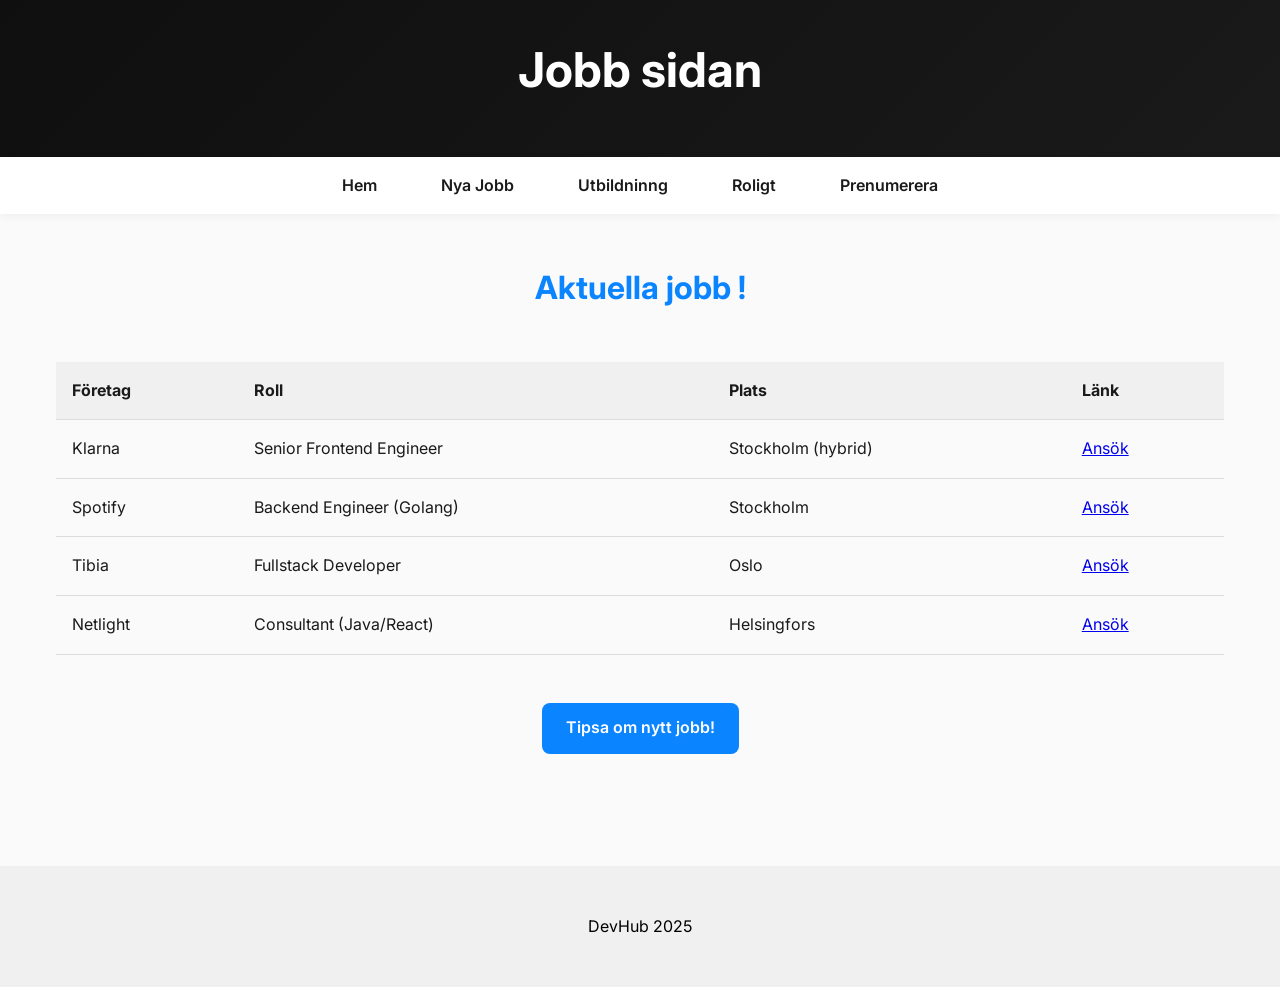
==== jobs.html @ dcc754af "v1.3 Links" ====
<!DOCTYPE html>
<html lang="sv">
<head>
  <meta charset="UTF-8" />
  <title>jobs</title>
  <link rel="stylesheet" href="style.css"/>
</head>
<body>
  <header><h1>Jobb sidan</h1></header>
  
  <nav>
    <ul>
      <li><a href="index.html">Hem</a></li>
      <li><a href="jobs.html">Nya Jobb</a></li>
      <li><a href="tools.html">Utbildninng</a></li>
      <li><a href="roligt.html">Roligt</a></li>
      <li><a href="subscribe.html">Prenumerera</a></li>
    </ul>
  </nav>

  <main>
    <h2>Aktuella jobb !</h2>
    
    <div class="table-responsive">
      <table>
        <thead>
          <tr><th>Företag</th><th>Roll</th><th>Plats</th><th>Länk</th></tr>
        </thead>
        <tbody>
          <tr><td>Klarna</td><td>Senior Frontend Engineer</td><td>Stockholm (hybrid)</td><td><a href="https://jobs.klarna.com" target="_blank">Ansök</a></td></tr>
          <tr><td>Spotify</td><td>Backend Engineer (Golang)</td><td>Stockholm</td><td><a href="https://spotifyjobs.com" target="_blank">Ansök</a></td></tr>
          <tr><td>Tibia</td><td>Fullstack Developer</td><td>Oslo</td><td><a href="https://tibia.no" target="_blank">Ansök</a></td></tr>
          <tr><td>Netlight</td><td>Consultant (Java/React)</td><td>Helsingfors</td><td><a href="https://netlight.com" target="_blank">Ansök</a></td></tr>
        </tbody>
      </table>
    </div>

    <p style="text-align:center;">
      <a href="mailto:jobs@devhub.example.com" class="btn">Tipsa om nytt jobb!</a>
    </p>
  </main>
  
  <footer>
    <p>DevHub 2025</p>
  </footer>

  <script src="script.js"></script>
</body>
</html>
---- style.css ----
@import url('https://fonts.googleapis.com/css2?family=Inter:wght@400;600;700&display=swap');

* { margin:0; padding:0; box-sizing:border-box; }
body {
  font-family: 'Inter', sans-serif;
  background: #fafafa;
  color: #1a1a1a;
  line-height: 1.6;
}

header {
  background: linear-gradient(135deg, #0f0f0f 0%, #1a1a1a 100%);
  color: #fff;
  padding: 2rem 0;
  text-align: center;
  box-shadow: 0 4px 20px rgba(0,0,0,0.1);
}

nav {
  background: #fff;
  padding: 1rem;
  position: sticky; top:0; z-index:100;
  box-shadow: 0 2px 10px rgba(0,0,0,0.05);
}

nav ul {
  list-style: none;
  display: flex;
  justify-content: center;
  flex-wrap: wrap;
  gap: 2rem;
}

nav a {
  color: #1a1a1a;
  text-decoration: none;
  font-weight: 600;
  padding: 0.5rem 1rem;
  border-radius: 8px;
  transition: all 0.3s;
}

nav a:hover {
  background: #000;
  color: #fff;
}

main { padding: 3rem 1rem; max-width: 1200px; margin: 0 auto; text-align: center; }
h1, h2 { font-weight: 700; margin-bottom: 1rem; }
h1 { font-size: 3rem; }
h2 { font-size: 2rem; color: #0a84ff; }

.grid {
  display: grid;
  text-align: left;
  grid-template-columns: repeat(auto-fit, minmax(280px, 1fr));
  gap: 2rem;
  margin: 2rem 0;
}

.card {
  background: #fff;
  padding: 1.5rem;
  border-radius: 12px;
  box-shadow: 0 4px 15px rgba(0,0,0,0.05);
  transition: transform 0.3s;
}

.card:hover { transform: translateY(-8px); }

.btn {
  display: inline-block;
  background: #0a84ff;
  color: #fff;
  padding: 0.8rem 1.5rem;
  border-radius: 8px;
  text-decoration: none;
  font-weight: 600;
  margin-top: 1rem;
}

.btn:hover { background: #0071e3; }

.meme { text-align: center; margin: 3rem 0; }
.meme img { max-width: 70%; border-radius: 12px; box-shadow: 0 8px 25px rgba(0,0,0,0.1); }

footer {
  text-align: center;
  padding: 3rem;
  background: #f0f0f0;
  color: black;
  margin-top: 4rem;
}

/* Responsiv tabell */
.table-responsive { overflow-x: auto; }
table { width: 100%; border-collapse: collapse; margin: 2rem 0; }
th, td { padding: 1rem; text-align: left; border-bottom: 1px solid #ddd; }
th { background: #f0f0f0; }

/* Roligt*/

    .number { color: #1990e4; font-size: 1.6rem; font-weight: bold; margin-right: 0.4em;}
    .emoji { font-size: 1.6rem; }
    .bar {height: 16px; border-radius: 6px; background: linear-gradient(90deg,#6ac1ff 80%,#ffe780 100%); margin: 20px 0 0;}
  
/* Formulär */
form { max-width: 600px; margin: 2rem auto; }
input, textarea { width: 100%; padding: 1rem; margin: 0.5rem 0; border: 1px solid #ccc; border-radius: 8px; }

/* Subscribe */

    .sub-container {
      max-width: 440px;
      margin: 48px auto;
      background: #fffbe7;
      border-radius: 18px;
      box-shadow: 0 3px 18px #bddffd;
      padding: 38px 30px 36px 30px;
      text-align: center;
    }
    .sub-container h2 {
      color: #234479;
      margin-bottom: 4px;
      font-size: 2em;
    }
    .sub-container .emoji {
      font-size: 1.6em;
      margin-bottom: 6px;
    }
    .sub-lead {
      font-size: 1.12em;
      color: #87671c;
      margin-bottom: 22px;
    }
    .sub-form {
      display: flex;
      flex-direction: column;
      align-items: center;
      gap: 13px;
    }
    .sub-form input[type="text"],
    .sub-form input[type="email"],
    .sub-form textarea {
      padding: 12px;
      width: 80%;
      max-width: 275px;
      font-size: 1.07em;
      border: 2px solid #cce6ff;
      border-radius: 7px;
      outline: none;
      margin-bottom: 5px;
      background: #fff;
      color: #123;
      box-shadow: 0 2px 8px #e8e5b870;
    }
    .sub-form input:focus,
    .sub-form textarea:focus {
      border-color: #6ac1ff;
    }
    .sub-form textarea {
      min-height: 60px;
      resize: vertical;
    }
    .sub-form button {
      background: #6ac1ff;
      color: #fff;
      font-size: 1.13em;
      padding: 10px 28px;
      border: none;
      border-radius: 7px;
      cursor: pointer;
      box-shadow: 0 2px 12px #ddefff9a;
      transition: background 0.14s;
    }
    .sub-form button:hover {
      background: #1990e4;
    }
    .fineprint {
      margin-top: 15px;
      font-size: 0.98em;
      color: #7a6c28;
    }
    .sub-success {
      color: #2d7d38;
      background: #e8ffe8;
      border-radius: 8px;
      margin-top: 18px;
      padding: 12px 8px;
      font-size: 1.16em;
      display: none;
    }
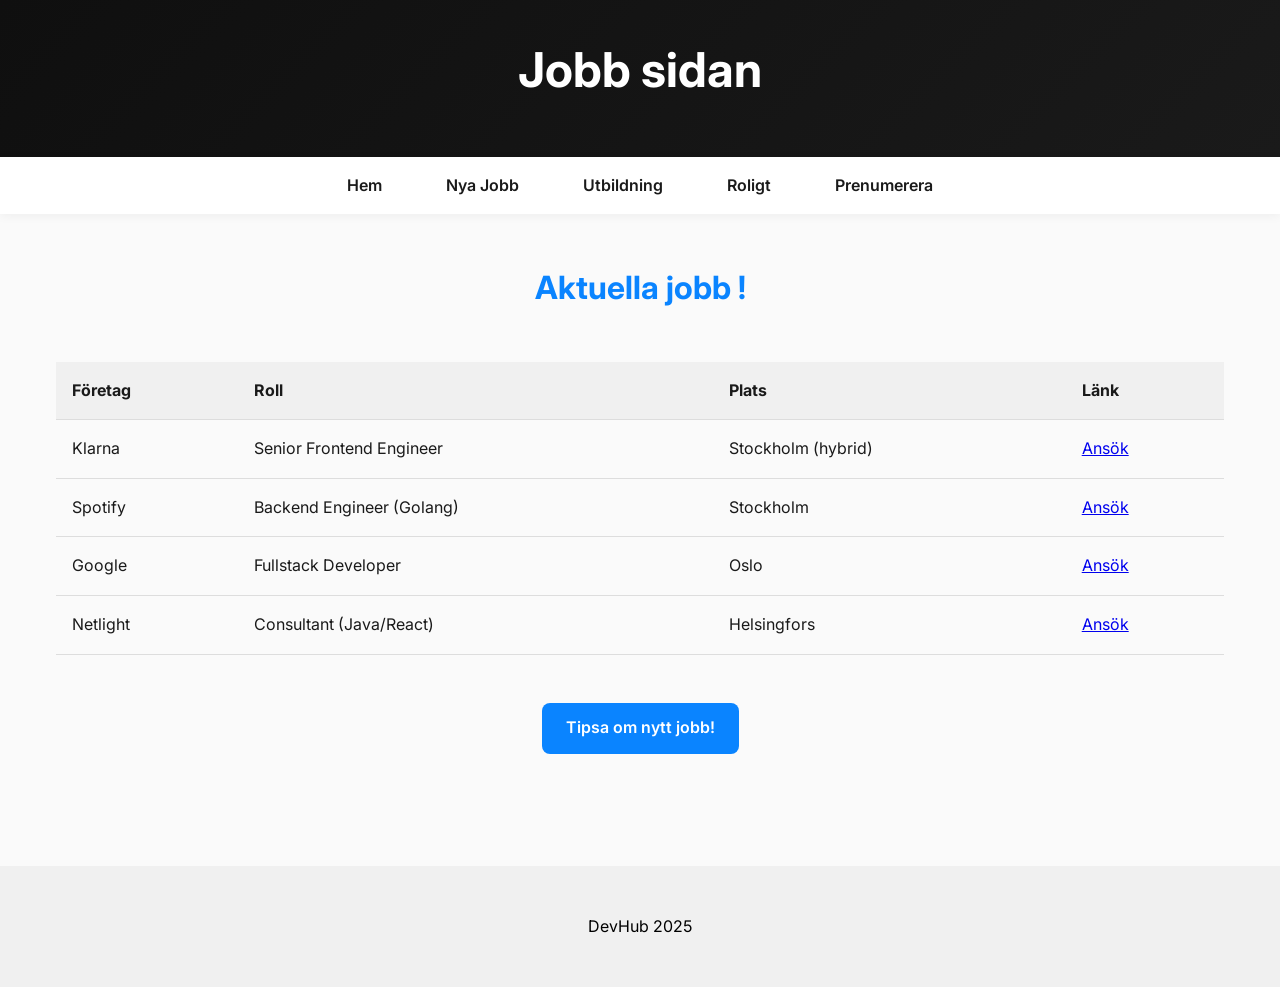
==== commit 57d7fe33: "Fix: Correct typos, fix HTML structure, improve form validation" ====
--- a/jobs.html
+++ b/jobs.html
@@ -12,7 +12,7 @@
     <ul>
       <li><a href="index.html">Hem</a></li>
       <li><a href="jobs.html">Nya Jobb</a></li>
-      <li><a href="tools.html">Utbildninng</a></li>
+      <li><a href="utbildning.html">Utbildning</a></li>
       <li><a href="roligt.html">Roligt</a></li>
       <li><a href="subscribe.html">Prenumerera</a></li>
     </ul>
@@ -27,9 +27,9 @@
           <tr><th>Företag</th><th>Roll</th><th>Plats</th><th>Länk</th></tr>
         </thead>
         <tbody>
-          <tr><td>Klarna</td><td>Senior Frontend Engineer</td><td>Stockholm (hybrid)</td><td><a href="https://jobs.klarna.com" target="_blank">Ansök</a></td></tr>
+          <tr><td>Klarna</td><td>Senior Frontend Engineer</td><td>Stockholm (hybrid)</td><td><a href="https://www.klarna.com/careers/" target="_blank">Ansök</a></td></tr>
           <tr><td>Spotify</td><td>Backend Engineer (Golang)</td><td>Stockholm</td><td><a href="https://spotifyjobs.com" target="_blank">Ansök</a></td></tr>
-          <tr><td>Tibia</td><td>Fullstack Developer</td><td>Oslo</td><td><a href="https://tibia.no" target="_blank">Ansök</a></td></tr>
+          <tr><td>Google</td><td>Fullstack Developer</td><td>Oslo</td><td><a href="https://careers.google.com" target="_blank">Ansök</a></td></tr>
           <tr><td>Netlight</td><td>Consultant (Java/React)</td><td>Helsingfors</td><td><a href="https://netlight.com" target="_blank">Ansök</a></td></tr>
         </tbody>
       </table>
--- a/style.css
+++ b/style.css
@@ -1,192 +1,280 @@
 @import url('https://fonts.googleapis.com/css2?family=Inter:wght@400;600;700&display=swap');
 
-* { margin:0; padding:0; box-sizing:border-box; }
+* {
+    margin: 0;
+    padding: 0;
+    box-sizing: border-box;
+}
+
 body {
-  font-family: 'Inter', sans-serif;
-  background: #fafafa;
-  color: #1a1a1a;
-  line-height: 1.6;
+    font-family: 'Inter', sans-serif;
+    background: #fafafa;
+    color: #1a1a1a;
+    line-height: 1.6;
 }
 
 header {
-  background: linear-gradient(135deg, #0f0f0f 0%, #1a1a1a 100%);
-  color: #fff;
-  padding: 2rem 0;
-  text-align: center;
-  box-shadow: 0 4px 20px rgba(0,0,0,0.1);
+    background: linear-gradient(135deg, #0f0f0f 0%, #1a1a1a 100%);
+    color: #fff;
+    padding: 2rem 0;
+    text-align: center;
+    box-shadow: 0 4px 20px rgba(0, 0, 0, 0.1);
 }
 
 nav {
-  background: #fff;
-  padding: 1rem;
-  position: sticky; top:0; z-index:100;
-  box-shadow: 0 2px 10px rgba(0,0,0,0.05);
+    background: #fff;
+    padding: 1rem;
+    position: sticky;
+    top: 0;
+    z-index: 100;
+    box-shadow: 0 2px 10px rgba(0, 0, 0, 0.05);
 }
 
 nav ul {
-  list-style: none;
-  display: flex;
-  justify-content: center;
-  flex-wrap: wrap;
-  gap: 2rem;
+    list-style: none;
+    display: flex;
+    justify-content: center;
+    flex-wrap: wrap;
+    gap: 2rem;
 }
 
 nav a {
-  color: #1a1a1a;
-  text-decoration: none;
-  font-weight: 600;
-  padding: 0.5rem 1rem;
-  border-radius: 8px;
-  transition: all 0.3s;
+    color: #1a1a1a;
+    text-decoration: none;
+    font-weight: 600;
+    padding: 0.5rem 1rem;
+    border-radius: 8px;
+    transition: all 0.3s;
 }
 
 nav a:hover {
-  background: #000;
-  color: #fff;
-}
-
-main { padding: 3rem 1rem; max-width: 1200px; margin: 0 auto; text-align: center; }
-h1, h2 { font-weight: 700; margin-bottom: 1rem; }
-h1 { font-size: 3rem; }
-h2 { font-size: 2rem; color: #0a84ff; }
+    background: #000;
+    color: #fff;
+}
+
+main {
+    padding: 3rem 1rem;
+    max-width: 1200px;
+    margin: 0 auto;
+    text-align: center;
+}
+
+h1,
+h2 {
+    font-weight: 700;
+    margin-bottom: 1rem;
+}
+
+h1 {
+    font-size: 3rem;
+}
+
+h2 {
+    font-size: 2rem;
+    color: #0a84ff;
+}
 
 .grid {
-  display: grid;
-  text-align: left;
-  grid-template-columns: repeat(auto-fit, minmax(280px, 1fr));
-  gap: 2rem;
-  margin: 2rem 0;
+    display: grid;
+    text-align: left;
+    grid-template-columns: repeat(auto-fit, minmax(280px, 1fr));
+    gap: 2rem;
+    margin: 2rem 0;
 }
 
 .card {
-  background: #fff;
-  padding: 1.5rem;
-  border-radius: 12px;
-  box-shadow: 0 4px 15px rgba(0,0,0,0.05);
-  transition: transform 0.3s;
-}
-
-.card:hover { transform: translateY(-8px); }
+    background: #fff;
+    padding: 1.5rem;
+    border-radius: 12px;
+    box-shadow: 0 4px 15px rgba(0, 0, 0, 0.05);
+    transition: transform 0.3s;
+}
+
+.card:hover {
+    transform: translateY(-8px);
+}
 
 .btn {
-  display: inline-block;
-  background: #0a84ff;
-  color: #fff;
-  padding: 0.8rem 1.5rem;
-  border-radius: 8px;
-  text-decoration: none;
-  font-weight: 600;
-  margin-top: 1rem;
-}
-
-.btn:hover { background: #0071e3; }
-
-.meme { text-align: center; margin: 3rem 0; }
-.meme img { max-width: 70%; border-radius: 12px; box-shadow: 0 8px 25px rgba(0,0,0,0.1); }
+    display: inline-block;
+    background: #0a84ff;
+    color: #fff;
+    padding: 0.8rem 1.5rem;
+    border-radius: 8px;
+    text-decoration: none;
+    font-weight: 600;
+    margin-top: 1rem;
+}
+
+.btn:hover {
+    background: #0071e3;
+}
+
+.meme {
+    text-align: center;
+    margin: 3rem 0;
+}
+
+.meme img {
+    max-width: 70%;
+    border-radius: 12px;
+    box-shadow: 0 8px 25px rgba(0, 0, 0, 0.1);
+}
 
 footer {
-  text-align: center;
-  padding: 3rem;
-  background: #f0f0f0;
-  color: black;
-  margin-top: 4rem;
+    text-align: center;
+    padding: 3rem;
+    background: #f0f0f0;
+    color: black;
+    margin-top: 4rem;
 }
 
 /* Responsiv tabell */
-.table-responsive { overflow-x: auto; }
-table { width: 100%; border-collapse: collapse; margin: 2rem 0; }
-th, td { padding: 1rem; text-align: left; border-bottom: 1px solid #ddd; }
-th { background: #f0f0f0; }
+.table-responsive {
+    overflow-x: auto;
+}
+
+table {
+    width: 100%;
+    border-collapse: collapse;
+    margin: 2rem 0;
+}
+
+th,
+td {
+    padding: 1rem;
+    text-align: left;
+    border-bottom: 1px solid #ddd;
+}
+
+th {
+    background: #f0f0f0;
+}
 
 /* Roligt*/
 
-    .number { color: #1990e4; font-size: 1.6rem; font-weight: bold; margin-right: 0.4em;}
-    .emoji { font-size: 1.6rem; }
-    .bar {height: 16px; border-radius: 6px; background: linear-gradient(90deg,#6ac1ff 80%,#ffe780 100%); margin: 20px 0 0;}
-  
+.number {
+    color: #1990e4;
+    font-size: 1.6rem;
+    font-weight: bold;
+    margin-right: 0.4em;
+}
+
+.emoji {
+    font-size: 1.6rem;
+}
+
+.bar {
+    height: 16px;
+    border-radius: 6px;
+    background: linear-gradient(90deg, #6ac1ff 80%, #ffe780 100%);
+    margin: 20px 0 0;
+}
+
 /* Formulär */
-form { max-width: 600px; margin: 2rem auto; }
-input, textarea { width: 100%; padding: 1rem; margin: 0.5rem 0; border: 1px solid #ccc; border-radius: 8px; }
+form {
+    max-width: 600px;
+    margin: 2rem auto;
+}
+
+input,
+textarea {
+    width: 100%;
+    padding: 1rem;
+    margin: 0.5rem 0;
+    border: 1px solid #ccc;
+    border-radius: 8px;
+}
 
 /* Subscribe */
 
-    .sub-container {
-      max-width: 440px;
-      margin: 48px auto;
-      background: #fffbe7;
-      border-radius: 18px;
-      box-shadow: 0 3px 18px #bddffd;
-      padding: 38px 30px 36px 30px;
-      text-align: center;
-    }
-    .sub-container h2 {
-      color: #234479;
-      margin-bottom: 4px;
-      font-size: 2em;
-    }
-    .sub-container .emoji {
-      font-size: 1.6em;
-      margin-bottom: 6px;
-    }
-    .sub-lead {
-      font-size: 1.12em;
-      color: #87671c;
-      margin-bottom: 22px;
-    }
-    .sub-form {
-      display: flex;
-      flex-direction: column;
-      align-items: center;
-      gap: 13px;
-    }
-    .sub-form input[type="text"],
-    .sub-form input[type="email"],
-    .sub-form textarea {
-      padding: 12px;
-      width: 80%;
-      max-width: 275px;
-      font-size: 1.07em;
-      border: 2px solid #cce6ff;
-      border-radius: 7px;
-      outline: none;
-      margin-bottom: 5px;
-      background: #fff;
-      color: #123;
-      box-shadow: 0 2px 8px #e8e5b870;
-    }
-    .sub-form input:focus,
-    .sub-form textarea:focus {
-      border-color: #6ac1ff;
-    }
-    .sub-form textarea {
-      min-height: 60px;
-      resize: vertical;
-    }
-    .sub-form button {
-      background: #6ac1ff;
-      color: #fff;
-      font-size: 1.13em;
-      padding: 10px 28px;
-      border: none;
-      border-radius: 7px;
-      cursor: pointer;
-      box-shadow: 0 2px 12px #ddefff9a;
-      transition: background 0.14s;
-    }
-    .sub-form button:hover {
-      background: #1990e4;
-    }
-    .fineprint {
-      margin-top: 15px;
-      font-size: 0.98em;
-      color: #7a6c28;
-    }
-    .sub-success {
-      color: #2d7d38;
-      background: #e8ffe8;
-      border-radius: 8px;
-      margin-top: 18px;
-      padding: 12px 8px;
-      font-size: 1.16em;
-      display: none;
-    }
+.sub-container {
+    max-width: 440px;
+    margin: 48px auto;
+    background: #fffbe7;
+    border-radius: 18px;
+    box-shadow: 0 3px 18px #bddffd;
+    padding: 38px 30px 36px 30px;
+    text-align: center;
+}
+
+.sub-container h2 {
+    color: #234479;
+    margin-bottom: 4px;
+    font-size: 2em;
+}
+
+.sub-container .emoji {
+    font-size: 1.6em;
+    margin-bottom: 6px;
+}
+
+.sub-lead {
+    font-size: 1.12em;
+    color: #87671c;
+    margin-bottom: 22px;
+}
+
+.sub-form {
+    display: flex;
+    flex-direction: column;
+    align-items: center;
+    gap: 13px;
+}
+
+.sub-form input[type="text"],
+.sub-form input[type="email"],
+.sub-form textarea {
+    padding: 12px;
+    width: 80%;
+    max-width: 275px;
+    font-size: 1.07em;
+    border: 2px solid #cce6ff;
+    border-radius: 7px;
+    outline: none;
+    margin-bottom: 5px;
+    background: #fff;
+    color: #123;
+    box-shadow: 0 2px 8px #e8e5b870;
+}
+
+.sub-form input:focus,
+.sub-form textarea:focus {
+    border-color: #6ac1ff;
+}
+
+.sub-form textarea {
+    min-height: 60px;
+    resize: vertical;
+}
+
+.sub-form button {
+    background: #6ac1ff;
+    color: #fff;
+    font-size: 1.13em;
+    padding: 10px 28px;
+    border: none;
+    border-radius: 7px;
+    cursor: pointer;
+    box-shadow: 0 2px 12px #ddefff9a;
+    transition: background 0.14s;
+}
+
+.sub-form button:hover {
+    background: #1990e4;
+}
+
+.fineprint {
+    margin-top: 15px;
+    font-size: 0.98em;
+    color: #7a6c28;
+}
+
+.sub-success {
+    color: #2d7d38;
+    background: #e8ffe8;
+    border-radius: 8px;
+    margin-top: 18px;
+    padding: 12px 8px;
+    font-size: 1.16em;
+    display: none;
+}
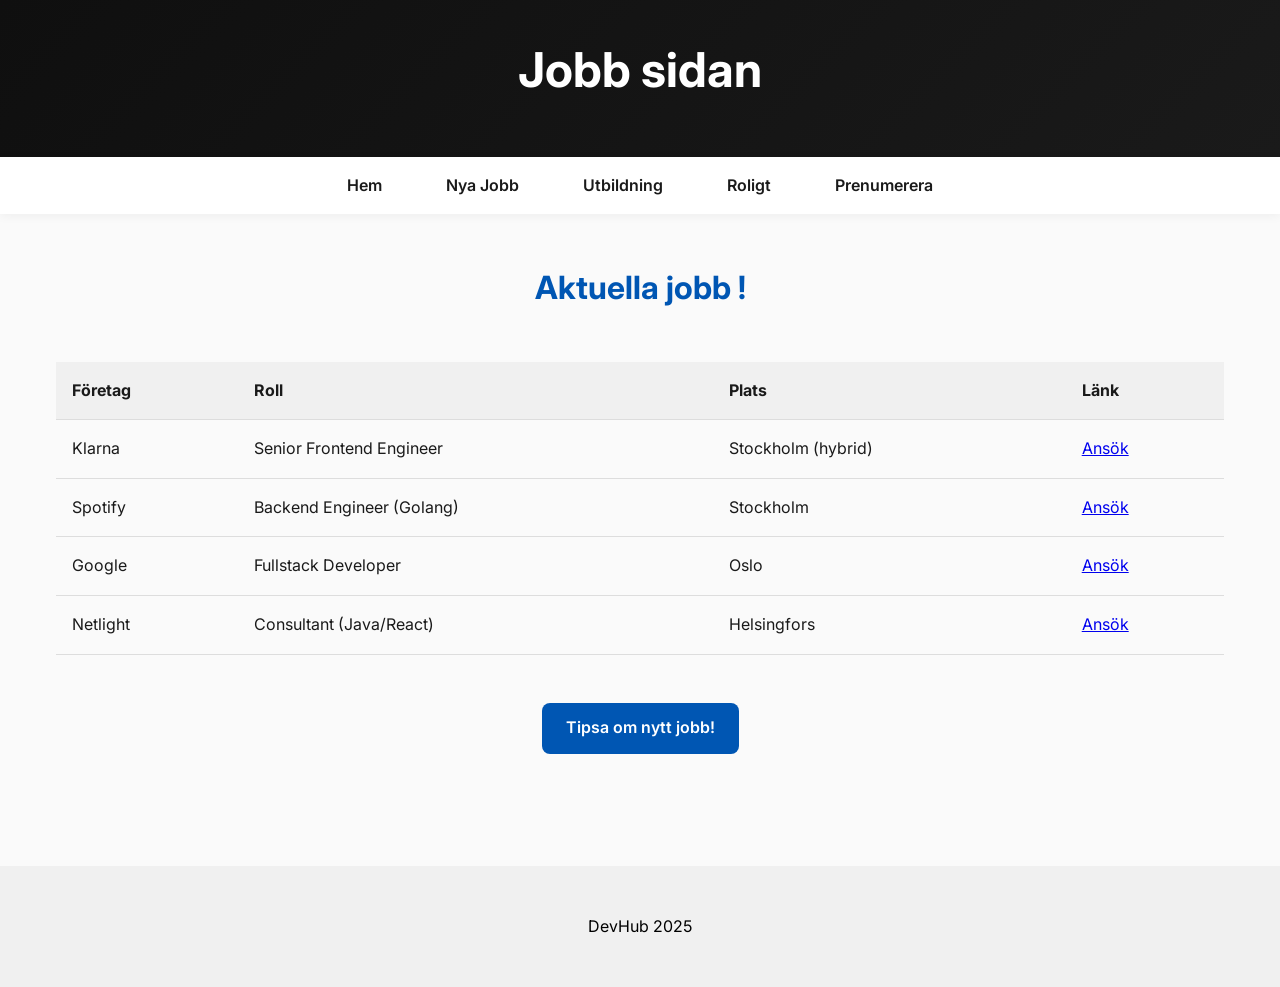
==== commit 2f538926: "v1.4 final working" ====
--- a/jobs.html
+++ b/jobs.html
@@ -2,8 +2,10 @@
 <html lang="sv">
 <head>
   <meta charset="UTF-8" />
+  <meta name="description" content="Aktuella jobbmöjligheter för utvecklare och kodare. Jobb från toppföretag som Klarna, Spotify och Google.">
   <title>jobs</title>
-  <link rel="stylesheet" href="style.css"/>
+  <link rel="stylesheet" href="style.css" media="print" onload="this.media='all'">
+  <noscript><link rel="stylesheet" href="style.css"></noscript>
 </head>
 <body>
   <header><h1>Jobb sidan</h1></header>
@@ -44,6 +46,6 @@
     <p>DevHub 2025</p>
   </footer>
 
-  <script src="script.js"></script>
+  <script src="script.js" defer></script>
 </body>
 </html>
--- a/style.css
+++ b/style.css
@@ -1,4 +1,10 @@
 @import url('https://fonts.googleapis.com/css2?family=Inter:wght@400;600;700&display=swap');
+
+/* Image optimization: Use WebP format when available for better performance */
+img {
+    max-width: 100%;
+    height: auto;
+}
 
 * {
     margin: 0;
@@ -59,8 +65,7 @@
     text-align: center;
 }
 
-h1,
-h2 {
+h1, h2 {
     font-weight: 700;
     margin-bottom: 1rem;
 }
@@ -71,7 +76,7 @@
 
 h2 {
     font-size: 2rem;
-    color: #0a84ff;
+    color: #0056b3;
 }
 
 .grid {
@@ -96,7 +101,7 @@
 
 .btn {
     display: inline-block;
-    background: #0a84ff;
+    background: #0056b3;
     color: #fff;
     padding: 0.8rem 1.5rem;
     border-radius: 8px;
@@ -153,7 +158,7 @@
 /* Roligt*/
 
 .number {
-    color: #1990e4;
+    color: #0056b3;
     font-size: 1.6rem;
     font-weight: bold;
     margin-right: 0.4em;
@@ -171,6 +176,7 @@
 }
 
 /* Formulär */
+
 form {
     max-width: 600px;
     margin: 2rem auto;
@@ -198,7 +204,7 @@
 }
 
 .sub-container h2 {
-    color: #234479;
+    color: #0a3a5a;
     margin-bottom: 4px;
     font-size: 2em;
 }
@@ -210,7 +216,7 @@
 
 .sub-lead {
     font-size: 1.12em;
-    color: #87671c;
+    color: #5a4a1a;
     margin-bottom: 22px;
 }
 
@@ -266,7 +272,7 @@
 .fineprint {
     margin-top: 15px;
     font-size: 0.98em;
-    color: #7a6c28;
+    color: #5a4a1a;
 }
 
 .sub-success {
--- a/style.css
+++ b/style.css
@@ -1,4 +1,10 @@
 @import url('https://fonts.googleapis.com/css2?family=Inter:wght@400;600;700&display=swap');
+
+/* Image optimization: Use WebP format when available for better performance */
+img {
+    max-width: 100%;
+    height: auto;
+}
 
 * {
     margin: 0;
@@ -59,8 +65,7 @@
     text-align: center;
 }
 
-h1,
-h2 {
+h1, h2 {
     font-weight: 700;
     margin-bottom: 1rem;
 }
@@ -71,7 +76,7 @@
 
 h2 {
     font-size: 2rem;
-    color: #0a84ff;
+    color: #0056b3;
 }
 
 .grid {
@@ -96,7 +101,7 @@
 
 .btn {
     display: inline-block;
-    background: #0a84ff;
+    background: #0056b3;
     color: #fff;
     padding: 0.8rem 1.5rem;
     border-radius: 8px;
@@ -153,7 +158,7 @@
 /* Roligt*/
 
 .number {
-    color: #1990e4;
+    color: #0056b3;
     font-size: 1.6rem;
     font-weight: bold;
     margin-right: 0.4em;
@@ -171,6 +176,7 @@
 }
 
 /* Formulär */
+
 form {
     max-width: 600px;
     margin: 2rem auto;
@@ -198,7 +204,7 @@
 }
 
 .sub-container h2 {
-    color: #234479;
+    color: #0a3a5a;
     margin-bottom: 4px;
     font-size: 2em;
 }
@@ -210,7 +216,7 @@
 
 .sub-lead {
     font-size: 1.12em;
-    color: #87671c;
+    color: #5a4a1a;
     margin-bottom: 22px;
 }
 
@@ -266,7 +272,7 @@
 .fineprint {
     margin-top: 15px;
     font-size: 0.98em;
-    color: #7a6c28;
+    color: #5a4a1a;
 }
 
 .sub-success {
